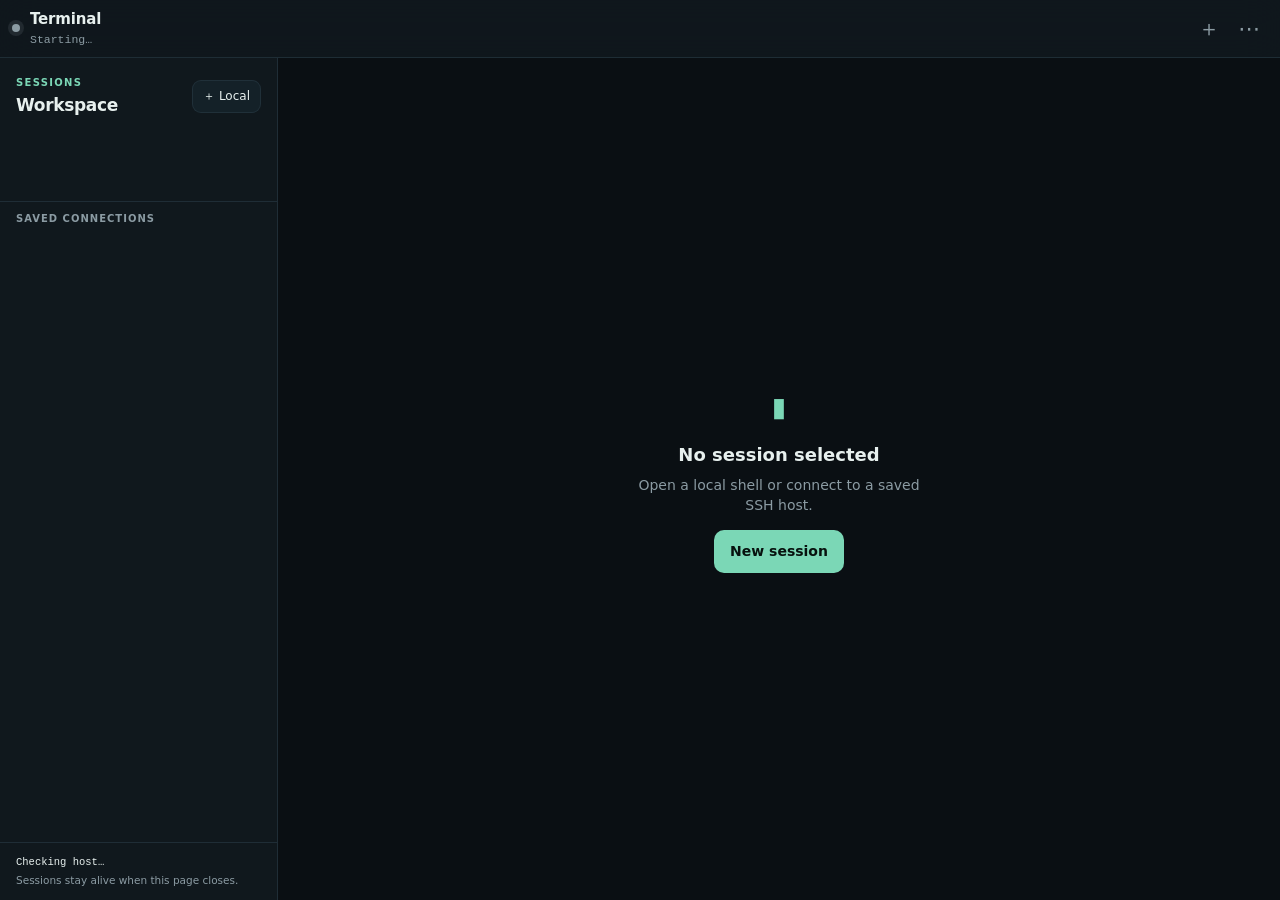
==== ui/index.html @ e12d7c60 "Add persistent mobile terminal module" ====
<!doctype html>
<html lang="en">
<head>
  <meta charset="utf-8">
  <meta name="viewport" content="width=device-width, initial-scale=1, viewport-fit=cover">
  <meta name="theme-color" content="#0b1014">
  <title>Terminal</title>
  <link rel="stylesheet" href="vendor/xterm/xterm.css">
  <link rel="stylesheet" href="/assets/theme.css">
  <link rel="stylesheet" href="terminal.css">
</head>
<body>
  <div class="app" id="app">
    <header class="topbar">
      <button class="icon-btn drawer-toggle" id="drawerToggle" type="button" aria-label="Sessions">☰</button>
      <div class="identity">
        <span class="status-dot" id="connectionDot" aria-hidden="true"></span>
        <div class="identity-copy">
          <h1 id="sessionTitle">Terminal</h1>
          <p id="sessionMeta">Starting…</p>
        </div>
      </div>
      <div class="top-actions">
        <button class="icon-btn" id="newButton" type="button" aria-label="New session" title="New session">＋</button>
        <button class="icon-btn" id="menuButton" type="button" aria-label="Terminal menu" title="Menu">⋯</button>
      </div>
    </header>

    <div class="workspace">
      <div class="scrim" id="scrim" hidden></div>
      <aside class="drawer" id="drawer">
        <div class="drawer-head">
          <div>
            <p class="eyebrow">Sessions</p>
            <h2>Workspace</h2>
          </div>
          <button class="soft-btn compact" id="quickLocal" type="button">＋ Local</button>
        </div>
        <div class="session-list" id="sessionList"></div>
        <div class="drawer-section">
          <div class="section-label"><span>Saved connections</span><span class="muted" id="profileCount"></span></div>
          <div class="profile-list" id="profileList"></div>
        </div>
        <div class="drawer-foot">
          <span class="platform-label" id="platformLabel">Checking host…</span>
          <span class="muted" id="drawerHint">Sessions stay alive when this page closes.</span>
        </div>
      </aside>

      <main class="stage" id="stage">
        <div class="banner" id="banner" hidden>
          <span id="bannerText">Connection lost</span>
          <button class="soft-btn compact" id="reconnectButton" type="button">Reconnect</button>
        </div>
        <div class="terminal-wrap" id="terminalWrap">
          <div id="terminal" aria-label="Terminal"></div>
        </div>
        <div class="empty-state" id="emptyState" hidden>
          <div class="empty-glyph">▮</div>
          <h2>No session selected</h2>
          <p>Open a local shell or connect to a saved SSH host.</p>
          <button class="primary-btn" id="emptyNew" type="button">New session</button>
        </div>
        <div class="keybar" id="keybar" aria-label="Terminal keys">
          <div class="keys" id="keys"></div>
        </div>
        <footer class="statusbar">
          <span id="statusText">Starting terminal…</span>
          <span class="status-right"><span id="sizeText">—</span><button class="text-btn" id="fitButton" type="button">fit</button></span>
        </footer>
      </main>
    </div>
  </div>

  <div class="sheet-backdrop" id="sheetBackdrop" hidden></div>
  <section class="sheet" id="newSheet" hidden role="dialog" aria-modal="true" aria-labelledby="newSheetTitle">
    <div class="sheet-head">
      <div><p class="eyebrow">Connect</p><h2 id="newSheetTitle">New session</h2></div>
      <button class="icon-btn" id="closeSheet" type="button" aria-label="Close">✕</button>
    </div>
    <div class="segmented" role="tablist" aria-label="Session type">
      <button type="button" data-kind="local" class="active">Local shell</button>
      <button type="button" data-kind="ssh">SSH host</button>
    </div>
    <form id="sessionForm" class="sheet-form">
      <div id="localFields">
        <label class="field-label">Shell<select class="field" id="shellSelect"></select></label>
        <label class="field-label">Working directory<input class="field" id="cwdInput" placeholder="~" autocomplete="off" spellcheck="false"></label>
      </div>
      <div id="sshFields" hidden>
        <div class="field-grid">
          <label class="field-label">Name<input class="field" id="sshName" placeholder="studio" autocomplete="off"></label>
          <label class="field-label">Host<input class="field" id="sshHost" placeholder="studio.local" autocomplete="off" spellcheck="false" required></label>
          <label class="field-label">User<input class="field" id="sshUser" placeholder="eolu" autocomplete="username" spellcheck="false" required></label>
          <label class="field-label">Port<input class="field" id="sshPort" type="number" min="1" max="65535" value="22"></label>
          <label class="field-label full">Identity file <span class="muted">optional</span><input class="field" id="sshIdentity" placeholder="~/.ssh/id_ed25519" autocomplete="off" spellcheck="false"></label>
        </div>
        <label class="check-row"><input type="checkbox" id="saveProfile"> <span>Save as a connection</span></label>
        <p class="hint">Uses your SSH config, agent, and known_hosts. Passwords are never stored by Orqella.</p>
      </div>
      <p class="form-error" id="formError" hidden></p>
      <div class="sheet-actions">
        <button class="soft-btn" id="cancelSheet" type="button">Cancel</button>
        <button class="primary-btn" id="connectButton" type="submit">Open session</button>
      </div>
    </form>
  </section>

  <div class="sheet-backdrop" id="menuBackdrop" hidden></div>
  <section class="menu-panel" id="menuPanel" hidden role="dialog" aria-modal="true" aria-label="Terminal menu">
    <button type="button" data-menu="paste">Paste</button>
    <button type="button" data-menu="copy">Copy selection</button>
    <button type="button" data-menu="clear">Clear screen</button>
    <button type="button" data-menu="font-down">Smaller text</button>
    <button type="button" data-menu="font-up">Larger text</button>
    <button type="button" data-menu="fit">Fit to screen</button>
    <button type="button" data-menu="reconnect">Reconnect</button>
    <button type="button" data-menu="close" class="danger">Close this session</button>
  </section>

  <div class="toast" id="toast" hidden></div>

  <script src="vendor/xterm/xterm.js"></script>
  <script src="vendor/xterm/addon-fit.js"></script>
  <script src="vendor/xterm/addon-web-links.js"></script>
  <script src="vendor/xterm/addon-unicode11.js"></script>
  <script src="terminal.js"></script>
</body>
</html>
---- ui/vendor/xterm/xterm.css ----
/**
 * Copyright (c) 2014 The xterm.js authors. All rights reserved.
 * Copyright (c) 2012-2013, Christopher Jeffrey (MIT License)
 * https://github.com/chjj/term.js
 * @license MIT
 *
 * Permission is hereby granted, free of charge, to any person obtaining a copy
 * of this software and associated documentation files (the "Software"), to deal
 * in the Software without restriction, including without limitation the rights
 * to use, copy, modify, merge, publish, distribute, sublicense, and/or sell
 * copies of the Software, and to permit persons to whom the Software is
 * furnished to do so, subject to the following conditions:
 *
 * The above copyright notice and this permission notice shall be included in
 * all copies or substantial portions of the Software.
 *
 * THE SOFTWARE IS PROVIDED "AS IS", WITHOUT WARRANTY OF ANY KIND, EXPRESS OR
 * IMPLIED, INCLUDING BUT NOT LIMITED TO THE WARRANTIES OF MERCHANTABILITY,
 * FITNESS FOR A PARTICULAR PURPOSE AND NONINFRINGEMENT. IN NO EVENT SHALL THE
 * AUTHORS OR COPYRIGHT HOLDERS BE LIABLE FOR ANY CLAIM, DAMAGES OR OTHER
 * LIABILITY, WHETHER IN AN ACTION OF CONTRACT, TORT OR OTHERWISE, ARISING FROM,
 * OUT OF OR IN CONNECTION WITH THE SOFTWARE OR THE USE OR OTHER DEALINGS IN
 * THE SOFTWARE.
 *
 * Originally forked from (with the author's permission):
 *   Fabrice Bellard's javascript vt100 for jslinux:
 *   http://bellard.org/jslinux/
 *   Copyright (c) 2011 Fabrice Bellard
 *   The original design remains. The terminal itself
 *   has been extended to include xterm CSI codes, among
 *   other features.
 */

/**
 *  Default styles for xterm.js
 */

.xterm {
    cursor: text;
    position: relative;
    user-select: none;
    -ms-user-select: none;
    -webkit-user-select: none;
}

.xterm.focus,
.xterm:focus {
    outline: none;
}

.xterm .xterm-helpers {
    position: absolute;
    top: 0;
    /**
     * The z-index of the helpers must be higher than the canvases in order for
     * IMEs to appear on top.
     */
    z-index: 5;
}

.xterm .xterm-helper-textarea {
    padding: 0;
    border: 0;
    margin: 0;
    /* Move textarea out of the screen to the far left, so that the cursor is not visible */
    position: absolute;
    opacity: 0;
    left: -9999em;
    top: 0;
    width: 0;
    height: 0;
    z-index: -5;
    /** Prevent wrapping so the IME appears against the textarea at the correct position */
    white-space: nowrap;
    overflow: hidden;
    resize: none;
}

.xterm .composition-view {
    /* TODO: Composition position got messed up somewhere */
    background: #000;
    color: #FFF;
    display: none;
    position: absolute;
    white-space: nowrap;
    z-index: 1;
}

.xterm .composition-view.active {
    display: block;
}

.xterm .xterm-viewport {
    /* On OS X this is required in order for the scroll bar to appear fully opaque */
    background-color: #000;
    overflow-y: scroll;
    cursor: default;
    position: absolute;
    right: 0;
    left: 0;
    top: 0;
    bottom: 0;
}

.xterm .xterm-screen {
    position: relative;
}

.xterm .xterm-screen canvas {
    position: absolute;
    left: 0;
    top: 0;
}

.xterm .xterm-scroll-area {
    visibility: hidden;
}

.xterm-char-measure-element {
    display: inline-block;
    visibility: hidden;
    position: absolute;
    top: 0;
    left: -9999em;
    line-height: normal;
}

.xterm.enable-mouse-events {
    /* When mouse events are enabled (eg. tmux), revert to the standard pointer cursor */
    cursor: default;
}

.xterm.xterm-cursor-pointer,
.xterm .xterm-cursor-pointer {
    cursor: pointer;
}

.xterm.column-select.focus {
    /* Column selection mode */
    cursor: crosshair;
}

.xterm .xterm-accessibility:not(.debug),
.xterm .xterm-message {
    position: absolute;
    left: 0;
    top: 0;
    bottom: 0;
    right: 0;
    z-index: 10;
    color: transparent;
    pointer-events: none;
}

.xterm .xterm-accessibility-tree:not(.debug) *::selection {
  color: transparent;
}

.xterm .xterm-accessibility-tree {
  user-select: text;
  white-space: pre;
}

.xterm .live-region {
    position: absolute;
    left: -9999px;
    width: 1px;
    height: 1px;
    overflow: hidden;
}

.xterm-dim {
    /* Dim should not apply to background, so the opacity of the foreground color is applied
     * explicitly in the generated class and reset to 1 here */
    opacity: 1 !important;
}

.xterm-underline-1 { text-decoration: underline; }
.xterm-underline-2 { text-decoration: double underline; }
.xterm-underline-3 { text-decoration: wavy underline; }
.xterm-underline-4 { text-decoration: dotted underline; }
.xterm-underline-5 { text-decoration: dashed underline; }

.xterm-overline {
    text-decoration: overline;
}

.xterm-overline.xterm-underline-1 { text-decoration: overline underline; }
.xterm-overline.xterm-underline-2 { text-decoration: overline double underline; }
.xterm-overline.xterm-underline-3 { text-decoration: overline wavy underline; }
.xterm-overline.xterm-underline-4 { text-decoration: overline dotted underline; }
.xterm-overline.xterm-underline-5 { text-decoration: overline dashed underline; }

.xterm-strikethrough {
    text-decoration: line-through;
}

.xterm-screen .xterm-decoration-container .xterm-decoration {
	z-index: 6;
	position: absolute;
}

.xterm-screen .xterm-decoration-container .xterm-decoration.xterm-decoration-top-layer {
	z-index: 7;
}

.xterm-decoration-overview-ruler {
    z-index: 8;
    position: absolute;
    top: 0;
    right: 0;
    pointer-events: none;
}

.xterm-decoration-top {
    z-index: 2;
    position: relative;
}
---- ui/terminal.css ----
:root {
  --term-bg: #0a0f13;
  --term-surface: #10181d;
  --term-surface-2: #142128;
  --term-line: color-mix(in srgb, var(--line, #263740) 70%, transparent);
  --term-ink: var(--ink, #e7f0ee);
  --term-muted: var(--muted, #8b9ba3);
  --term-accent: var(--mint, #7bd7b6);
  --term-danger: var(--red, #ef7b7b);
  --term-radius: 12px;
  --term-font: ui-monospace, "SFMono-Regular", "SF Mono", Menlo, Consolas, "Liberation Mono", monospace;
}

* { box-sizing: border-box; }
html, body { height: 100%; margin: 0; }
body {
  overflow: hidden;
  background: var(--bg, #0b1014);
  color: var(--term-ink);
  font: 14px/1.45 system-ui, -apple-system, BlinkMacSystemFont, "Segoe UI", sans-serif;
  overscroll-behavior: none;
}
button, input, select { font: inherit; }
button { color: inherit; }
.app { height: 100vh; height: 100dvh; display: flex; flex-direction: column; background: var(--bg, #0b1014); }

.topbar {
  flex: 0 0 auto;
  min-height: 58px;
  display: flex;
  align-items: center;
  gap: 10px;
  padding: max(8px, env(safe-area-inset-top)) 12px 8px;
  background: color-mix(in srgb, var(--term-surface) 94%, transparent);
  border-bottom: 1px solid var(--term-line);
  backdrop-filter: blur(18px);
  z-index: 20;
}
.icon-btn, .soft-btn, .primary-btn, .text-btn {
  border: 0;
  cursor: pointer;
  -webkit-tap-highlight-color: transparent;
}
.icon-btn {
  width: 38px;
  height: 38px;
  border-radius: 10px;
  background: transparent;
  color: var(--term-muted);
  font-size: 20px;
  line-height: 1;
}
.icon-btn:hover, .icon-btn:focus-visible { background: var(--term-surface-2); color: var(--term-ink); }
.drawer-toggle { display: none; }
.identity { min-width: 0; flex: 1; display: flex; align-items: center; gap: 10px; }
.status-dot { width: 8px; height: 8px; border-radius: 50%; background: var(--term-muted); flex: 0 0 auto; box-shadow: 0 0 0 4px color-mix(in srgb, var(--term-muted) 14%, transparent); }
.status-dot.online { background: var(--term-accent); box-shadow: 0 0 0 4px color-mix(in srgb, var(--term-accent) 16%, transparent); }
.status-dot.busy { background: #e8c56a; box-shadow: 0 0 0 4px color-mix(in srgb, #e8c56a 16%, transparent); }
.status-dot.dead { background: var(--term-danger); box-shadow: 0 0 0 4px color-mix(in srgb, var(--term-danger) 16%, transparent); }
.identity-copy { min-width: 0; }
.identity h1 { margin: 0; font-size: 15px; font-weight: 650; letter-spacing: -0.01em; white-space: nowrap; overflow: hidden; text-overflow: ellipsis; }
.identity p { margin: 1px 0 0; color: var(--term-muted); font-size: 11.5px; white-space: nowrap; overflow: hidden; text-overflow: ellipsis; font-family: var(--term-font); }
.top-actions { display: flex; gap: 2px; }
.top-actions .icon-btn { font-size: 22px; }

.workspace { position: relative; flex: 1; min-height: 0; display: flex; }
.drawer {
  width: 278px;
  flex: 0 0 278px;
  min-height: 0;
  display: flex;
  flex-direction: column;
  border-right: 1px solid var(--term-line);
  background: var(--term-surface);
  z-index: 18;
}
.drawer-head { display: flex; align-items: center; justify-content: space-between; gap: 8px; padding: 18px 16px 10px; }
.eyebrow { margin: 0 0 2px; color: var(--term-accent); font-size: 10px; font-weight: 700; letter-spacing: .13em; text-transform: uppercase; }
.drawer h2 { margin: 0; font-size: 17px; letter-spacing: -0.02em; }
.soft-btn {
  border-radius: 9px;
  padding: 9px 12px;
  background: var(--term-surface-2);
  color: var(--term-ink);
  border: 1px solid var(--term-line);
}
.soft-btn:hover { border-color: color-mix(in srgb, var(--term-accent) 40%, var(--term-line)); }
.compact { padding: 7px 10px; font-size: 12px; }
.primary-btn {
  border-radius: 10px;
  padding: 11px 16px;
  background: var(--term-accent);
  color: #07110e;
  font-weight: 700;
}
.primary-btn:disabled, .soft-btn:disabled { opacity: .45; cursor: wait; }
.session-list { min-height: 74px; overflow: auto; padding: 4px 8px 8px; }
.session-row {
  display: flex; align-items: center; gap: 9px;
  padding: 8px 8px;
  border-radius: 10px;
  cursor: pointer;
  border: 1px solid transparent;
}
.session-row:hover { background: color-mix(in srgb, var(--term-surface-2) 70%, transparent); }
.session-row.active { background: color-mix(in srgb, var(--term-accent) 10%, var(--term-surface)); border-color: color-mix(in srgb, var(--term-accent) 30%, var(--term-line)); }
.session-glyph { width: 26px; height: 26px; display: grid; place-items: center; border-radius: 7px; background: var(--term-surface-2); color: var(--term-accent); font-family: var(--term-font); font-size: 13px; flex: 0 0 auto; }
.session-copy { min-width: 0; flex: 1; }
.session-copy b { display: block; font-size: 12.5px; font-weight: 600; white-space: nowrap; overflow: hidden; text-overflow: ellipsis; }
.session-copy small { display: block; color: var(--term-muted); font-size: 10.5px; white-space: nowrap; overflow: hidden; text-overflow: ellipsis; font-family: var(--term-font); }
.session-row .close-session { opacity: 0; border: 0; background: transparent; color: var(--term-muted); padding: 4px; border-radius: 6px; }
.session-row:hover .close-session, .session-row.active .close-session { opacity: 1; }
.close-session:hover { color: var(--term-danger); background: color-mix(in srgb, var(--term-danger) 12%, transparent); }
.drawer-section { padding: 10px 16px 12px; border-top: 1px solid var(--term-line); }
.section-label { display: flex; justify-content: space-between; gap: 8px; color: var(--term-muted); font-size: 10px; font-weight: 700; letter-spacing: .1em; text-transform: uppercase; margin-bottom: 7px; }
.profile-list { display: flex; flex-direction: column; gap: 3px; max-height: 180px; overflow: auto; }
.profile-row { display: flex; align-items: center; gap: 8px; padding: 7px 7px; border-radius: 8px; cursor: pointer; }
.profile-row:hover { background: var(--term-surface-2); }
.profile-row .profile-icon { color: var(--term-accent); width: 20px; text-align: center; font-family: var(--term-font); }
.profile-row b { display: block; font-size: 12px; font-weight: 600; }
.profile-row small { display: block; color: var(--term-muted); font-size: 10.5px; font-family: var(--term-font); }
.drawer-foot { margin-top: auto; padding: 12px 16px max(12px, env(safe-area-inset-bottom)); border-top: 1px solid var(--term-line); display: flex; flex-direction: column; gap: 3px; font-size: 10.5px; color: var(--term-muted); }
.platform-label { color: var(--term-ink); font-family: var(--term-font); }
.muted { color: var(--term-muted); }

.stage { position: relative; flex: 1; min-width: 0; min-height: 0; display: flex; flex-direction: column; background: var(--term-bg); }
.banner { display: flex; align-items: center; justify-content: space-between; gap: 10px; padding: 8px 12px; background: color-mix(in srgb, #e8c56a 13%, var(--term-surface)); border-bottom: 1px solid color-mix(in srgb, #e8c56a 28%, var(--term-line)); font-size: 12px; }
.terminal-wrap { position: relative; flex: 1; min-height: 0; padding: 7px 9px 2px; }
#terminal { position: absolute; inset: 7px 9px 2px; }
#terminal .xterm { height: 100%; padding: 0; }
#terminal .xterm-viewport { background: transparent !important; scrollbar-width: thin; scrollbar-color: color-mix(in srgb, var(--term-muted) 40%, transparent) transparent; }
#terminal .xterm-screen { background: transparent; }
.empty-state { position: absolute; inset: 0; display: flex; flex-direction: column; align-items: center; justify-content: center; gap: 7px; text-align: center; padding: 30px; background: var(--term-bg); z-index: 3; }
.empty-glyph { font-family: var(--term-font); color: var(--term-accent); font-size: 34px; }
.empty-state h2 { margin: 0; font-size: 18px; }
.empty-state p { margin: 0 0 8px; color: var(--term-muted); max-width: 300px; }

.keybar { flex: 0 0 auto; border-top: 1px solid var(--term-line); background: color-mix(in srgb, var(--term-surface) 94%, transparent); padding: 6px 7px; }
.keys { display: flex; gap: 5px; overflow-x: auto; scrollbar-width: none; }
.keys::-webkit-scrollbar { display: none; }
.key {
  flex: 0 0 auto;
  min-width: 42px;
  height: 36px;
  padding: 0 9px;
  border-radius: 8px;
  border: 1px solid var(--term-line);
  background: var(--term-surface-2);
  color: var(--term-ink);
  font-family: var(--term-font);
  font-size: 12px;
  cursor: pointer;
  -webkit-tap-highlight-color: transparent;
}
.key:active, .key.active { background: color-mix(in srgb, var(--term-accent) 20%, var(--term-surface-2)); border-color: color-mix(in srgb, var(--term-accent) 50%, var(--term-line)); color: var(--term-accent); }
.key.wide { min-width: 58px; }
.key.icon { font-size: 16px; }
.statusbar { flex: 0 0 auto; display: flex; justify-content: space-between; align-items: center; gap: 10px; padding: 4px 10px max(5px, env(safe-area-inset-bottom)); color: var(--term-muted); font: 10.5px/1.4 var(--term-font); border-top: 1px solid color-mix(in srgb, var(--term-line) 55%, transparent); }
.status-right { display: flex; align-items: center; gap: 8px; }
.text-btn { border: 0; background: transparent; color: var(--term-muted); font: inherit; padding: 2px 4px; cursor: pointer; }
.text-btn:hover { color: var(--term-ink); }

.scrim { position: absolute; inset: 0; z-index: 16; background: rgba(2, 6, 8, .55); backdrop-filter: blur(2px); }
.sheet-backdrop { position: fixed; inset: 0; z-index: 40; background: rgba(2, 6, 8, .6); backdrop-filter: blur(3px); }
.sheet, .menu-panel {
  position: fixed;
  z-index: 41;
  background: var(--term-surface);
  border: 1px solid var(--term-line);
  box-shadow: 0 24px 80px rgba(0,0,0,.45);
}
.sheet { left: 50%; top: 50%; transform: translate(-50%, -50%); width: min(520px, calc(100vw - 26px)); max-height: min(760px, calc(100dvh - 30px)); overflow: auto; border-radius: 16px; padding: 18px; }
.sheet-head { display: flex; justify-content: space-between; align-items: flex-start; gap: 10px; }
.sheet h2 { margin: 0; font-size: 20px; letter-spacing: -0.02em; }
.segmented { display: flex; gap: 3px; padding: 3px; margin: 14px 0; background: var(--term-bg); border: 1px solid var(--term-line); border-radius: 10px; }
.segmented button { flex: 1; border: 0; border-radius: 7px; padding: 8px 10px; background: transparent; color: var(--term-muted); font-size: 12.5px; cursor: pointer; }
.segmented button.active { background: var(--term-surface-2); color: var(--term-ink); box-shadow: inset 0 0 0 1px var(--term-line); }
.sheet-form { display: flex; flex-direction: column; gap: 10px; }
.field-label { display: flex; flex-direction: column; gap: 5px; color: var(--term-muted); font-size: 11.5px; }
.field-grid { display: grid; grid-template-columns: 1fr 1fr; gap: 9px; }
.field-grid .full { grid-column: 1 / -1; }
.field { width: 100%; min-height: 38px; border-radius: 8px; border: 1px solid var(--term-line); background: var(--term-bg); color: var(--term-ink); padding: 7px 9px; font-size: 13px; outline: none; }
.field:focus { border-color: color-mix(in srgb, var(--term-accent) 60%, var(--term-line)); box-shadow: 0 0 0 3px color-mix(in srgb, var(--term-accent) 10%, transparent); }
.check-row { display: flex; align-items: flex-start; gap: 8px; font-size: 12.5px; }
.check-row input { margin-top: 2px; accent-color: var(--term-accent); }
.hint { margin: 0; color: var(--term-muted); font-size: 11.5px; line-height: 1.5; }
.form-error { margin: 0; color: var(--term-danger); font-size: 12px; }
.sheet-actions { display: flex; justify-content: flex-end; gap: 8px; margin-top: 8px; }
.menu-panel { right: 12px; top: 64px; width: 210px; border-radius: 12px; padding: 5px; }
.menu-panel button { display: block; width: 100%; text-align: left; border: 0; background: transparent; border-radius: 8px; padding: 10px 11px; font-size: 12.5px; cursor: pointer; }
.menu-panel button:hover { background: var(--term-surface-2); }
.menu-panel button.danger { color: var(--term-danger); }
.toast { position: fixed; left: 50%; bottom: calc(22px + env(safe-area-inset-bottom)); transform: translateX(-50%); z-index: 60; max-width: min(520px, calc(100vw - 30px)); padding: 9px 13px; border-radius: 999px; background: var(--term-surface-2); border: 1px solid var(--term-line); color: var(--term-ink); font-size: 12px; box-shadow: 0 8px 28px rgba(0,0,0,.35); }

@media (max-width: 760px) {
  .topbar { min-height: 52px; padding-left: 6px; padding-right: 6px; }
  .drawer-toggle { display: inline-grid; place-items: center; }
  .identity h1 { font-size: 14px; }
  .identity p { font-size: 10.5px; }
  .top-actions .icon-btn { width: 34px; }
  .drawer {
    position: absolute;
    inset: 0 auto 0 0;
    width: min(310px, calc(100vw - 34px));
    transform: translateX(-105%);
    transition: transform .18s ease;
    box-shadow: 18px 0 50px rgba(0,0,0,.35);
  }
  .drawer.open { transform: translateX(0); }
  .terminal-wrap { padding: 4px 5px 0; }
  #terminal { inset: 4px 5px 0; }
  .keybar { padding: 5px; }
  .key { height: 38px; min-width: 43px; }
  .statusbar { padding-bottom: max(4px, env(safe-area-inset-bottom)); }
  .sheet { top: auto; bottom: 0; left: 0; right: 0; transform: none; width: 100%; max-height: min(82dvh, 680px); border-radius: 18px 18px 0 0; padding: 18px 16px max(16px, env(safe-area-inset-bottom)); }
  .menu-panel { top: auto; bottom: calc(8px + env(safe-area-inset-bottom)); right: 8px; left: 8px; width: auto; }
  .field-grid { grid-template-columns: 1fr; }
  .field-grid .full { grid-column: auto; }
  .empty-state { padding: 22px; }
}

@media (max-width: 420px) {
  .statusbar { font-size: 10px; }
  .identity p { max-width: 52vw; }
  .drawer { width: calc(100vw - 26px); }
}

@media (prefers-reduced-motion: reduce) {
  .drawer { transition: none; }
}
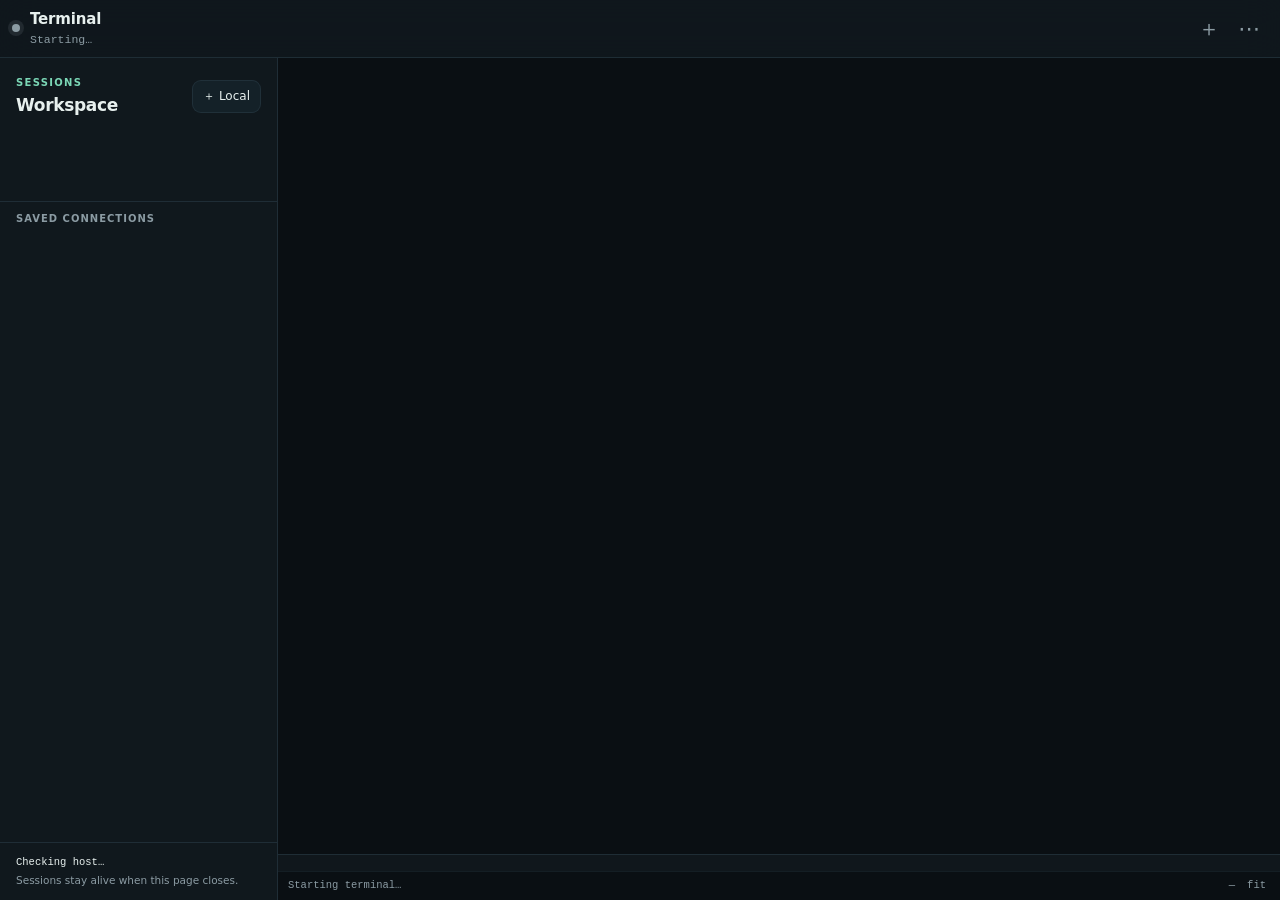
==== commit 941e8e7e: "Improve the mobile key bar layout" ====
--- a/ui/index.html
+++ b/ui/index.html
@@ -62,7 +62,8 @@
           <button class="primary-btn" id="emptyNew" type="button">New session</button>
         </div>
         <div class="keybar" id="keybar" aria-label="Terminal keys">
-          <div class="keys" id="keys"></div>
+          <div class="keys primary" id="keysPrimary"></div>
+          <div class="keys secondary" id="keysSecondary"></div>
         </div>
         <footer class="statusbar">
           <span id="statusText">Starting terminal…</span>
--- a/ui/terminal.css
+++ b/ui/terminal.css
@@ -12,6 +12,7 @@
 }
 
 * { box-sizing: border-box; }
+[hidden] { display: none !important; }
 html, body { height: 100%; margin: 0; }
 body {
   overflow: hidden;
@@ -137,6 +138,7 @@
 
 .keybar { flex: 0 0 auto; border-top: 1px solid var(--term-line); background: color-mix(in srgb, var(--term-surface) 94%, transparent); padding: 6px 7px; }
 .keys { display: flex; gap: 5px; overflow-x: auto; scrollbar-width: none; }
+.keys + .keys { margin-top: 4px; }
 .keys::-webkit-scrollbar { display: none; }
 .key {
   flex: 0 0 auto;
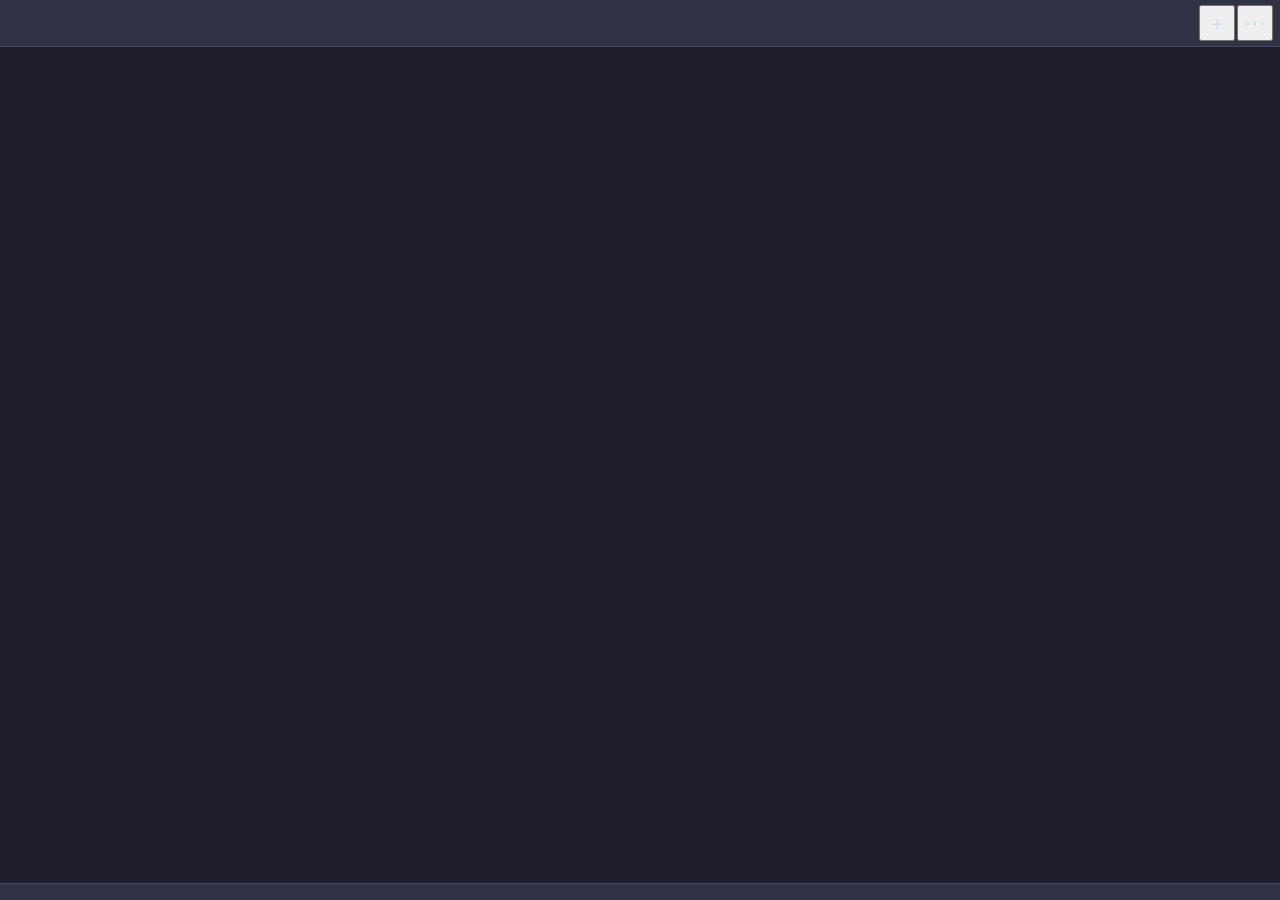
==== commit 706270e5: "Simplify Terminal to local tabs" ====
--- a/ui/index.html
+++ b/ui/index.html
@@ -3,109 +3,42 @@
 <head>
   <meta charset="utf-8">
   <meta name="viewport" content="width=device-width, initial-scale=1, viewport-fit=cover">
-  <meta name="theme-color" content="#0b1014">
+  <meta name="theme-color" content="#1e1e2e">
   <title>Terminal</title>
-  <link rel="stylesheet" href="vendor/xterm/xterm.css">
   <link rel="stylesheet" href="/assets/theme.css">
+  <link rel="stylesheet" href="/assets/module.css">
   <link rel="stylesheet" href="terminal.css">
 </head>
 <body>
   <div class="app" id="app">
     <header class="topbar">
-      <button class="icon-btn drawer-toggle" id="drawerToggle" type="button" aria-label="Sessions">☰</button>
-      <div class="identity">
-        <span class="status-dot" id="connectionDot" aria-hidden="true"></span>
-        <div class="identity-copy">
-          <h1 id="sessionTitle">Terminal</h1>
-          <p id="sessionMeta">Starting…</p>
-        </div>
-      </div>
+      <div class="tabs" id="tabs" role="tablist" aria-label="Terminal tabs"></div>
       <div class="top-actions">
-        <button class="icon-btn" id="newButton" type="button" aria-label="New session" title="New session">＋</button>
-        <button class="icon-btn" id="menuButton" type="button" aria-label="Terminal menu" title="Menu">⋯</button>
+        <button class="icon-button" id="newButton" type="button" aria-label="New local tab" title="New local tab">＋</button>
+        <button class="icon-button" id="menuButton" type="button" aria-label="Terminal menu" title="Menu">⋯</button>
       </div>
     </header>
 
-    <div class="workspace">
-      <div class="scrim" id="scrim" hidden></div>
-      <aside class="drawer" id="drawer">
-        <div class="drawer-head">
-          <div>
-            <p class="eyebrow">Sessions</p>
-            <h2>Workspace</h2>
-          </div>
-          <button class="soft-btn compact" id="quickLocal" type="button">＋ Local</button>
-        </div>
-        <div class="session-list" id="sessionList"></div>
-        <div class="drawer-section">
-          <div class="section-label"><span>Saved connections</span><span class="muted" id="profileCount"></span></div>
-          <div class="profile-list" id="profileList"></div>
-        </div>
-        <div class="drawer-foot">
-          <span class="platform-label" id="platformLabel">Checking host…</span>
-          <span class="muted" id="drawerHint">Sessions stay alive when this page closes.</span>
-        </div>
-      </aside>
-
-      <main class="stage" id="stage">
-        <div class="banner" id="banner" hidden>
-          <span id="bannerText">Connection lost</span>
-          <button class="soft-btn compact" id="reconnectButton" type="button">Reconnect</button>
-        </div>
-        <div class="terminal-wrap" id="terminalWrap">
-          <div id="terminal" aria-label="Terminal"></div>
-        </div>
-        <div class="empty-state" id="emptyState" hidden>
-          <div class="empty-glyph">▮</div>
-          <h2>No session selected</h2>
-          <p>Open a local shell or connect to a saved SSH host.</p>
-          <button class="primary-btn" id="emptyNew" type="button">New session</button>
-        </div>
-        <div class="keybar" id="keybar" aria-label="Terminal keys">
-          <div class="keys primary" id="keysPrimary"></div>
-          <div class="keys secondary" id="keysSecondary"></div>
-        </div>
-        <footer class="statusbar">
-          <span id="statusText">Starting terminal…</span>
-          <span class="status-right"><span id="sizeText">—</span><button class="text-btn" id="fitButton" type="button">fit</button></span>
-        </footer>
-      </main>
-    </div>
+    <main class="stage" id="stage">
+      <div class="banner" id="banner" hidden>
+        <span id="bannerText">Connection lost</span>
+        <button class="button ghost small-button" id="reconnectButton" type="button">Reconnect</button>
+      </div>
+      <div class="terminal-wrap" id="terminalWrap">
+        <div id="terminal" aria-label="Terminal"></div>
+      </div>
+      <div class="empty-state" id="emptyState" hidden>
+        <div class="empty-glyph" aria-hidden="true">▮</div>
+        <h2>No terminal tabs</h2>
+        <p>Open a local shell on this machine.</p>
+        <button class="button" id="emptyNew" type="button">New tab</button>
+      </div>
+      <div class="keybar" id="keybar" aria-label="Terminal keys">
+        <div class="keys primary" id="keysPrimary"></div>
+        <div class="keys secondary" id="keysSecondary"></div>
+      </div>
+    </main>
   </div>
-
-  <div class="sheet-backdrop" id="sheetBackdrop" hidden></div>
-  <section class="sheet" id="newSheet" hidden role="dialog" aria-modal="true" aria-labelledby="newSheetTitle">
-    <div class="sheet-head">
-      <div><p class="eyebrow">Connect</p><h2 id="newSheetTitle">New session</h2></div>
-      <button class="icon-btn" id="closeSheet" type="button" aria-label="Close">✕</button>
-    </div>
-    <div class="segmented" role="tablist" aria-label="Session type">
-      <button type="button" data-kind="local" class="active">Local shell</button>
-      <button type="button" data-kind="ssh">SSH host</button>
-    </div>
-    <form id="sessionForm" class="sheet-form">
-      <div id="localFields">
-        <label class="field-label">Shell<select class="field" id="shellSelect"></select></label>
-        <label class="field-label">Working directory<input class="field" id="cwdInput" placeholder="~" autocomplete="off" spellcheck="false"></label>
-      </div>
-      <div id="sshFields" hidden>
-        <div class="field-grid">
-          <label class="field-label">Name<input class="field" id="sshName" placeholder="studio" autocomplete="off"></label>
-          <label class="field-label">Host<input class="field" id="sshHost" placeholder="studio.local" autocomplete="off" spellcheck="false" required></label>
-          <label class="field-label">User<input class="field" id="sshUser" placeholder="eolu" autocomplete="username" spellcheck="false" required></label>
-          <label class="field-label">Port<input class="field" id="sshPort" type="number" min="1" max="65535" value="22"></label>
-          <label class="field-label full">Identity file <span class="muted">optional</span><input class="field" id="sshIdentity" placeholder="~/.ssh/id_ed25519" autocomplete="off" spellcheck="false"></label>
-        </div>
-        <label class="check-row"><input type="checkbox" id="saveProfile"> <span>Save as a connection</span></label>
-        <p class="hint">Uses your SSH config, agent, and known_hosts. Passwords are never stored by Orqella.</p>
-      </div>
-      <p class="form-error" id="formError" hidden></p>
-      <div class="sheet-actions">
-        <button class="soft-btn" id="cancelSheet" type="button">Cancel</button>
-        <button class="primary-btn" id="connectButton" type="submit">Open session</button>
-      </div>
-    </form>
-  </section>
 
   <div class="sheet-backdrop" id="menuBackdrop" hidden></div>
   <section class="menu-panel" id="menuPanel" hidden role="dialog" aria-modal="true" aria-label="Terminal menu">
@@ -116,7 +49,7 @@
     <button type="button" data-menu="font-up">Larger text</button>
     <button type="button" data-menu="fit">Fit to screen</button>
     <button type="button" data-menu="reconnect">Reconnect</button>
-    <button type="button" data-menu="close" class="danger">Close this session</button>
+    <button type="button" data-menu="close" class="danger">Close tab</button>
   </section>
 
   <div class="toast" id="toast" hidden></div>
--- a/ui/terminal.css
+++ b/ui/terminal.css
@@ -1,14 +1,14 @@
 :root {
-  --term-bg: #0a0f13;
-  --term-surface: #10181d;
-  --term-surface-2: #142128;
-  --term-line: color-mix(in srgb, var(--line, #263740) 70%, transparent);
-  --term-ink: var(--ink, #e7f0ee);
-  --term-muted: var(--muted, #8b9ba3);
-  --term-accent: var(--mint, #7bd7b6);
-  --term-danger: var(--red, #ef7b7b);
-  --term-radius: 12px;
-  --term-font: ui-monospace, "SFMono-Regular", "SF Mono", Menlo, Consolas, "Liberation Mono", monospace;
+  --term-bg: var(--bg, #1e1e2e);
+  --term-surface: var(--panel, #313244);
+  --term-surface-2: var(--panel-2, #292a3a);
+  --term-line: var(--line, #45475a);
+  --term-ink: var(--ink, #cdd6f4);
+  --term-muted: var(--muted, #a6adc8);
+  --term-accent: var(--mint, #89b4fa);
+  --term-danger: var(--red, #f38ba8);
+  --term-radius: var(--radius, 12px);
+  --term-font: var(--font-mono, ui-monospace, "SFMono-Regular", "SF Mono", Menlo, Consolas, "Liberation Mono", monospace);
 }
 
 * { box-sizing: border-box; }
@@ -16,136 +16,129 @@
 html, body { height: 100%; margin: 0; }
 body {
   overflow: hidden;
-  background: var(--bg, #0b1014);
-  color: var(--term-ink);
-  font: 14px/1.45 system-ui, -apple-system, BlinkMacSystemFont, "Segoe UI", sans-serif;
+  background: var(--term-bg);
+  color: var(--term-ink);
+  font: 14px/1.45 var(--font-sans, system-ui, -apple-system, BlinkMacSystemFont, "Segoe UI", sans-serif);
   overscroll-behavior: none;
 }
 button, input, select { font: inherit; }
 button { color: inherit; }
-.app { height: 100vh; height: 100dvh; display: flex; flex-direction: column; background: var(--bg, #0b1014); }
+.app { height: 100vh; height: 100dvh; display: flex; flex-direction: column; background: var(--term-bg); }
 
 .topbar {
   flex: 0 0 auto;
-  min-height: 58px;
-  display: flex;
-  align-items: center;
-  gap: 10px;
-  padding: max(8px, env(safe-area-inset-top)) 12px 8px;
-  background: color-mix(in srgb, var(--term-surface) 94%, transparent);
+  min-height: 46px;
+  display: flex;
+  align-items: center;
+  gap: 4px;
+  padding: max(5px, env(safe-area-inset-top)) 7px 5px;
+  background: var(--topbar, var(--term-surface));
   border-bottom: 1px solid var(--term-line);
   backdrop-filter: blur(18px);
   z-index: 20;
 }
-.icon-btn, .soft-btn, .primary-btn, .text-btn {
+.tabs {
+  flex: 1;
+  min-width: 0;
+  display: flex;
+  align-items: center;
+  gap: 3px;
+  overflow-x: auto;
+  scrollbar-width: none;
+}
+.tabs::-webkit-scrollbar { display: none; }
+.tab {
+  flex: 0 0 auto;
+  display: flex;
+  align-items: center;
+  gap: 4px;
+  max-width: min(220px, 46vw);
+  height: 32px;
+  padding: 0 5px 0 10px;
+  border: 1px solid transparent;
+  border-radius: var(--radius-sm, 8px);
+  color: var(--term-muted);
+  background: transparent;
+  cursor: pointer;
+  -webkit-tap-highlight-color: transparent;
+}
+.tab:hover { background: var(--hover, rgba(205, 214, 244, .06)); color: var(--term-ink); }
+.tab.active {
+  background: var(--accent-soft, rgba(137, 180, 250, .13));
+  border-color: var(--accent-border, #4f6fa5);
+  color: var(--term-ink);
+}
+.tab-title {
+  min-width: 0;
+  overflow: hidden;
+  text-overflow: ellipsis;
+  white-space: nowrap;
+  font-size: 12.5px;
+}
+.tab-close {
+  width: 22px;
+  height: 22px;
+  flex: 0 0 auto;
   border: 0;
-  cursor: pointer;
-  -webkit-tap-highlight-color: transparent;
-}
-.icon-btn {
-  width: 38px;
-  height: 38px;
-  border-radius: 10px;
+  border-radius: 6px;
   background: transparent;
   color: var(--term-muted);
-  font-size: 20px;
+  font-size: 15px;
   line-height: 1;
-}
-.icon-btn:hover, .icon-btn:focus-visible { background: var(--term-surface-2); color: var(--term-ink); }
-.drawer-toggle { display: none; }
-.identity { min-width: 0; flex: 1; display: flex; align-items: center; gap: 10px; }
-.status-dot { width: 8px; height: 8px; border-radius: 50%; background: var(--term-muted); flex: 0 0 auto; box-shadow: 0 0 0 4px color-mix(in srgb, var(--term-muted) 14%, transparent); }
-.status-dot.online { background: var(--term-accent); box-shadow: 0 0 0 4px color-mix(in srgb, var(--term-accent) 16%, transparent); }
-.status-dot.busy { background: #e8c56a; box-shadow: 0 0 0 4px color-mix(in srgb, #e8c56a 16%, transparent); }
-.status-dot.dead { background: var(--term-danger); box-shadow: 0 0 0 4px color-mix(in srgb, var(--term-danger) 16%, transparent); }
-.identity-copy { min-width: 0; }
-.identity h1 { margin: 0; font-size: 15px; font-weight: 650; letter-spacing: -0.01em; white-space: nowrap; overflow: hidden; text-overflow: ellipsis; }
-.identity p { margin: 1px 0 0; color: var(--term-muted); font-size: 11.5px; white-space: nowrap; overflow: hidden; text-overflow: ellipsis; font-family: var(--term-font); }
-.top-actions { display: flex; gap: 2px; }
-.top-actions .icon-btn { font-size: 22px; }
-
-.workspace { position: relative; flex: 1; min-height: 0; display: flex; }
-.drawer {
-  width: 278px;
-  flex: 0 0 278px;
-  min-height: 0;
-  display: flex;
-  flex-direction: column;
-  border-right: 1px solid var(--term-line);
-  background: var(--term-surface);
-  z-index: 18;
-}
-.drawer-head { display: flex; align-items: center; justify-content: space-between; gap: 8px; padding: 18px 16px 10px; }
-.eyebrow { margin: 0 0 2px; color: var(--term-accent); font-size: 10px; font-weight: 700; letter-spacing: .13em; text-transform: uppercase; }
-.drawer h2 { margin: 0; font-size: 17px; letter-spacing: -0.02em; }
-.soft-btn {
-  border-radius: 9px;
-  padding: 9px 12px;
-  background: var(--term-surface-2);
-  color: var(--term-ink);
-  border: 1px solid var(--term-line);
-}
-.soft-btn:hover { border-color: color-mix(in srgb, var(--term-accent) 40%, var(--term-line)); }
-.compact { padding: 7px 10px; font-size: 12px; }
-.primary-btn {
-  border-radius: 10px;
-  padding: 11px 16px;
-  background: var(--term-accent);
-  color: #07110e;
-  font-weight: 700;
-}
-.primary-btn:disabled, .soft-btn:disabled { opacity: .45; cursor: wait; }
-.session-list { min-height: 74px; overflow: auto; padding: 4px 8px 8px; }
-.session-row {
-  display: flex; align-items: center; gap: 9px;
-  padding: 8px 8px;
-  border-radius: 10px;
-  cursor: pointer;
-  border: 1px solid transparent;
-}
-.session-row:hover { background: color-mix(in srgb, var(--term-surface-2) 70%, transparent); }
-.session-row.active { background: color-mix(in srgb, var(--term-accent) 10%, var(--term-surface)); border-color: color-mix(in srgb, var(--term-accent) 30%, var(--term-line)); }
-.session-glyph { width: 26px; height: 26px; display: grid; place-items: center; border-radius: 7px; background: var(--term-surface-2); color: var(--term-accent); font-family: var(--term-font); font-size: 13px; flex: 0 0 auto; }
-.session-copy { min-width: 0; flex: 1; }
-.session-copy b { display: block; font-size: 12.5px; font-weight: 600; white-space: nowrap; overflow: hidden; text-overflow: ellipsis; }
-.session-copy small { display: block; color: var(--term-muted); font-size: 10.5px; white-space: nowrap; overflow: hidden; text-overflow: ellipsis; font-family: var(--term-font); }
-.session-row .close-session { opacity: 0; border: 0; background: transparent; color: var(--term-muted); padding: 4px; border-radius: 6px; }
-.session-row:hover .close-session, .session-row.active .close-session { opacity: 1; }
-.close-session:hover { color: var(--term-danger); background: color-mix(in srgb, var(--term-danger) 12%, transparent); }
-.drawer-section { padding: 10px 16px 12px; border-top: 1px solid var(--term-line); }
-.section-label { display: flex; justify-content: space-between; gap: 8px; color: var(--term-muted); font-size: 10px; font-weight: 700; letter-spacing: .1em; text-transform: uppercase; margin-bottom: 7px; }
-.profile-list { display: flex; flex-direction: column; gap: 3px; max-height: 180px; overflow: auto; }
-.profile-row { display: flex; align-items: center; gap: 8px; padding: 7px 7px; border-radius: 8px; cursor: pointer; }
-.profile-row:hover { background: var(--term-surface-2); }
-.profile-row .profile-icon { color: var(--term-accent); width: 20px; text-align: center; font-family: var(--term-font); }
-.profile-row b { display: block; font-size: 12px; font-weight: 600; }
-.profile-row small { display: block; color: var(--term-muted); font-size: 10.5px; font-family: var(--term-font); }
-.drawer-foot { margin-top: auto; padding: 12px 16px max(12px, env(safe-area-inset-bottom)); border-top: 1px solid var(--term-line); display: flex; flex-direction: column; gap: 3px; font-size: 10.5px; color: var(--term-muted); }
-.platform-label { color: var(--term-ink); font-family: var(--term-font); }
-.muted { color: var(--term-muted); }
+  cursor: pointer;
+}
+.tab-close:hover { background: color-mix(in srgb, var(--term-danger) 14%, transparent); color: var(--term-danger); }
+.top-actions { display: flex; align-items: center; gap: 2px; flex: 0 0 auto; }
+.top-actions .icon-button { width: 36px; height: 36px; font-size: 20px; }
 
 .stage { position: relative; flex: 1; min-width: 0; min-height: 0; display: flex; flex-direction: column; background: var(--term-bg); }
-.banner { display: flex; align-items: center; justify-content: space-between; gap: 10px; padding: 8px 12px; background: color-mix(in srgb, #e8c56a 13%, var(--term-surface)); border-bottom: 1px solid color-mix(in srgb, #e8c56a 28%, var(--term-line)); font-size: 12px; }
+.banner {
+  display: flex;
+  align-items: center;
+  justify-content: space-between;
+  gap: 10px;
+  padding: 7px 12px;
+  background: color-mix(in srgb, var(--amber, #f9e2af) 13%, var(--term-surface));
+  border-bottom: 1px solid color-mix(in srgb, var(--amber, #f9e2af) 28%, var(--term-line));
+  font-size: 12px;
+}
 .terminal-wrap { position: relative; flex: 1; min-height: 0; padding: 7px 9px 2px; }
 #terminal { position: absolute; inset: 7px 9px 2px; }
 #terminal .xterm { height: 100%; padding: 0; }
 #terminal .xterm-viewport { background: transparent !important; scrollbar-width: thin; scrollbar-color: color-mix(in srgb, var(--term-muted) 40%, transparent) transparent; }
 #terminal .xterm-screen { background: transparent; }
-.empty-state { position: absolute; inset: 0; display: flex; flex-direction: column; align-items: center; justify-content: center; gap: 7px; text-align: center; padding: 30px; background: var(--term-bg); z-index: 3; }
+.empty-state {
+  position: absolute;
+  inset: 0;
+  display: flex;
+  flex-direction: column;
+  align-items: center;
+  justify-content: center;
+  gap: 7px;
+  text-align: center;
+  padding: 30px;
+  background: var(--term-bg);
+  z-index: 3;
+}
 .empty-glyph { font-family: var(--term-font); color: var(--term-accent); font-size: 34px; }
 .empty-state h2 { margin: 0; font-size: 18px; }
 .empty-state p { margin: 0 0 8px; color: var(--term-muted); max-width: 300px; }
 
-.keybar { flex: 0 0 auto; border-top: 1px solid var(--term-line); background: color-mix(in srgb, var(--term-surface) 94%, transparent); padding: 6px 7px; }
-.keys { display: flex; gap: 5px; overflow-x: auto; scrollbar-width: none; }
+.keybar {
+  flex: 0 0 auto;
+  border-top: 1px solid var(--term-line);
+  background: color-mix(in srgb, var(--term-surface) 94%, transparent);
+  padding: 6px 7px;
+}
+.keys { display: flex; gap: 4px; overflow-x: auto; scrollbar-width: none; }
 .keys + .keys { margin-top: 4px; }
 .keys::-webkit-scrollbar { display: none; }
 .key {
   flex: 0 0 auto;
-  min-width: 42px;
+  min-width: 40px;
   height: 36px;
-  padding: 0 9px;
-  border-radius: 8px;
+  padding: 0 7px;
+  border-radius: var(--radius-sm, 8px);
   border: 1px solid var(--term-line);
   background: var(--term-surface-2);
   color: var(--term-ink);
@@ -154,79 +147,64 @@
   cursor: pointer;
   -webkit-tap-highlight-color: transparent;
 }
-.key:active, .key.active { background: color-mix(in srgb, var(--term-accent) 20%, var(--term-surface-2)); border-color: color-mix(in srgb, var(--term-accent) 50%, var(--term-line)); color: var(--term-accent); }
+.key:active, .key.active {
+  background: color-mix(in srgb, var(--term-accent) 20%, var(--term-surface-2));
+  border-color: color-mix(in srgb, var(--term-accent) 50%, var(--term-line));
+  color: var(--term-accent);
+}
 .key.wide { min-width: 58px; }
 .key.icon { font-size: 16px; }
-.statusbar { flex: 0 0 auto; display: flex; justify-content: space-between; align-items: center; gap: 10px; padding: 4px 10px max(5px, env(safe-area-inset-bottom)); color: var(--term-muted); font: 10.5px/1.4 var(--term-font); border-top: 1px solid color-mix(in srgb, var(--term-line) 55%, transparent); }
-.status-right { display: flex; align-items: center; gap: 8px; }
-.text-btn { border: 0; background: transparent; color: var(--term-muted); font: inherit; padding: 2px 4px; cursor: pointer; }
-.text-btn:hover { color: var(--term-ink); }
-
-.scrim { position: absolute; inset: 0; z-index: 16; background: rgba(2, 6, 8, .55); backdrop-filter: blur(2px); }
-.sheet-backdrop { position: fixed; inset: 0; z-index: 40; background: rgba(2, 6, 8, .6); backdrop-filter: blur(3px); }
-.sheet, .menu-panel {
+
+.sheet-backdrop { position: fixed; inset: 0; z-index: 40; background: var(--overlay-bg, rgba(17, 17, 27, .64)); backdrop-filter: blur(3px); }
+.menu-panel {
   position: fixed;
   z-index: 41;
-  background: var(--term-surface);
+  right: 12px;
+  top: 52px;
+  width: 210px;
+  border-radius: var(--term-radius);
+  padding: 5px;
+  background: var(--modal-bg, var(--term-surface));
+  border: 1px solid var(--line-strong, var(--term-line));
+  box-shadow: var(--shadow, 0 24px 80px rgba(0, 0, 0, .45));
+}
+.menu-panel button {
+  display: block;
+  width: 100%;
+  text-align: left;
+  border: 0;
+  background: transparent;
+  border-radius: var(--radius-sm, 8px);
+  padding: 10px 11px;
+  font-size: 12.5px;
+  cursor: pointer;
+}
+.menu-panel button:hover { background: var(--hover, rgba(205, 214, 244, .06)); }
+.menu-panel button.danger { color: var(--term-danger); }
+.toast {
+  position: fixed;
+  left: 50%;
+  bottom: calc(22px + env(safe-area-inset-bottom));
+  transform: translateX(-50%);
+  z-index: 60;
+  max-width: min(520px, calc(100vw - 30px));
+  padding: 9px 13px;
+  border-radius: 999px;
+  background: var(--toast-bg, var(--term-surface-2));
   border: 1px solid var(--term-line);
-  box-shadow: 0 24px 80px rgba(0,0,0,.45);
-}
-.sheet { left: 50%; top: 50%; transform: translate(-50%, -50%); width: min(520px, calc(100vw - 26px)); max-height: min(760px, calc(100dvh - 30px)); overflow: auto; border-radius: 16px; padding: 18px; }
-.sheet-head { display: flex; justify-content: space-between; align-items: flex-start; gap: 10px; }
-.sheet h2 { margin: 0; font-size: 20px; letter-spacing: -0.02em; }
-.segmented { display: flex; gap: 3px; padding: 3px; margin: 14px 0; background: var(--term-bg); border: 1px solid var(--term-line); border-radius: 10px; }
-.segmented button { flex: 1; border: 0; border-radius: 7px; padding: 8px 10px; background: transparent; color: var(--term-muted); font-size: 12.5px; cursor: pointer; }
-.segmented button.active { background: var(--term-surface-2); color: var(--term-ink); box-shadow: inset 0 0 0 1px var(--term-line); }
-.sheet-form { display: flex; flex-direction: column; gap: 10px; }
-.field-label { display: flex; flex-direction: column; gap: 5px; color: var(--term-muted); font-size: 11.5px; }
-.field-grid { display: grid; grid-template-columns: 1fr 1fr; gap: 9px; }
-.field-grid .full { grid-column: 1 / -1; }
-.field { width: 100%; min-height: 38px; border-radius: 8px; border: 1px solid var(--term-line); background: var(--term-bg); color: var(--term-ink); padding: 7px 9px; font-size: 13px; outline: none; }
-.field:focus { border-color: color-mix(in srgb, var(--term-accent) 60%, var(--term-line)); box-shadow: 0 0 0 3px color-mix(in srgb, var(--term-accent) 10%, transparent); }
-.check-row { display: flex; align-items: flex-start; gap: 8px; font-size: 12.5px; }
-.check-row input { margin-top: 2px; accent-color: var(--term-accent); }
-.hint { margin: 0; color: var(--term-muted); font-size: 11.5px; line-height: 1.5; }
-.form-error { margin: 0; color: var(--term-danger); font-size: 12px; }
-.sheet-actions { display: flex; justify-content: flex-end; gap: 8px; margin-top: 8px; }
-.menu-panel { right: 12px; top: 64px; width: 210px; border-radius: 12px; padding: 5px; }
-.menu-panel button { display: block; width: 100%; text-align: left; border: 0; background: transparent; border-radius: 8px; padding: 10px 11px; font-size: 12.5px; cursor: pointer; }
-.menu-panel button:hover { background: var(--term-surface-2); }
-.menu-panel button.danger { color: var(--term-danger); }
-.toast { position: fixed; left: 50%; bottom: calc(22px + env(safe-area-inset-bottom)); transform: translateX(-50%); z-index: 60; max-width: min(520px, calc(100vw - 30px)); padding: 9px 13px; border-radius: 999px; background: var(--term-surface-2); border: 1px solid var(--term-line); color: var(--term-ink); font-size: 12px; box-shadow: 0 8px 28px rgba(0,0,0,.35); }
+  color: var(--term-ink);
+  font-size: 12px;
+  box-shadow: var(--shadow, 0 8px 28px rgba(0, 0, 0, .35));
+}
 
 @media (max-width: 760px) {
-  .topbar { min-height: 52px; padding-left: 6px; padding-right: 6px; }
-  .drawer-toggle { display: inline-grid; place-items: center; }
-  .identity h1 { font-size: 14px; }
-  .identity p { font-size: 10.5px; }
-  .top-actions .icon-btn { width: 34px; }
-  .drawer {
-    position: absolute;
-    inset: 0 auto 0 0;
-    width: min(310px, calc(100vw - 34px));
-    transform: translateX(-105%);
-    transition: transform .18s ease;
-    box-shadow: 18px 0 50px rgba(0,0,0,.35);
-  }
-  .drawer.open { transform: translateX(0); }
+  .topbar { min-height: 44px; padding-left: 5px; padding-right: 5px; }
+  .tab { max-width: 56vw; height: 34px; }
+  .top-actions .icon-button { width: 34px; height: 34px; }
   .terminal-wrap { padding: 4px 5px 0; }
   #terminal { inset: 4px 5px 0; }
   .keybar { padding: 5px; }
   .key { height: 38px; min-width: 43px; }
-  .statusbar { padding-bottom: max(4px, env(safe-area-inset-bottom)); }
-  .sheet { top: auto; bottom: 0; left: 0; right: 0; transform: none; width: 100%; max-height: min(82dvh, 680px); border-radius: 18px 18px 0 0; padding: 18px 16px max(16px, env(safe-area-inset-bottom)); }
   .menu-panel { top: auto; bottom: calc(8px + env(safe-area-inset-bottom)); right: 8px; left: 8px; width: auto; }
-  .field-grid { grid-template-columns: 1fr; }
-  .field-grid .full { grid-column: auto; }
   .empty-state { padding: 22px; }
 }
-
-@media (max-width: 420px) {
-  .statusbar { font-size: 10px; }
-  .identity p { max-width: 52vw; }
-  .drawer { width: calc(100vw - 26px); }
-}
-
-@media (prefers-reduced-motion: reduce) {
-  .drawer { transition: none; }
-}
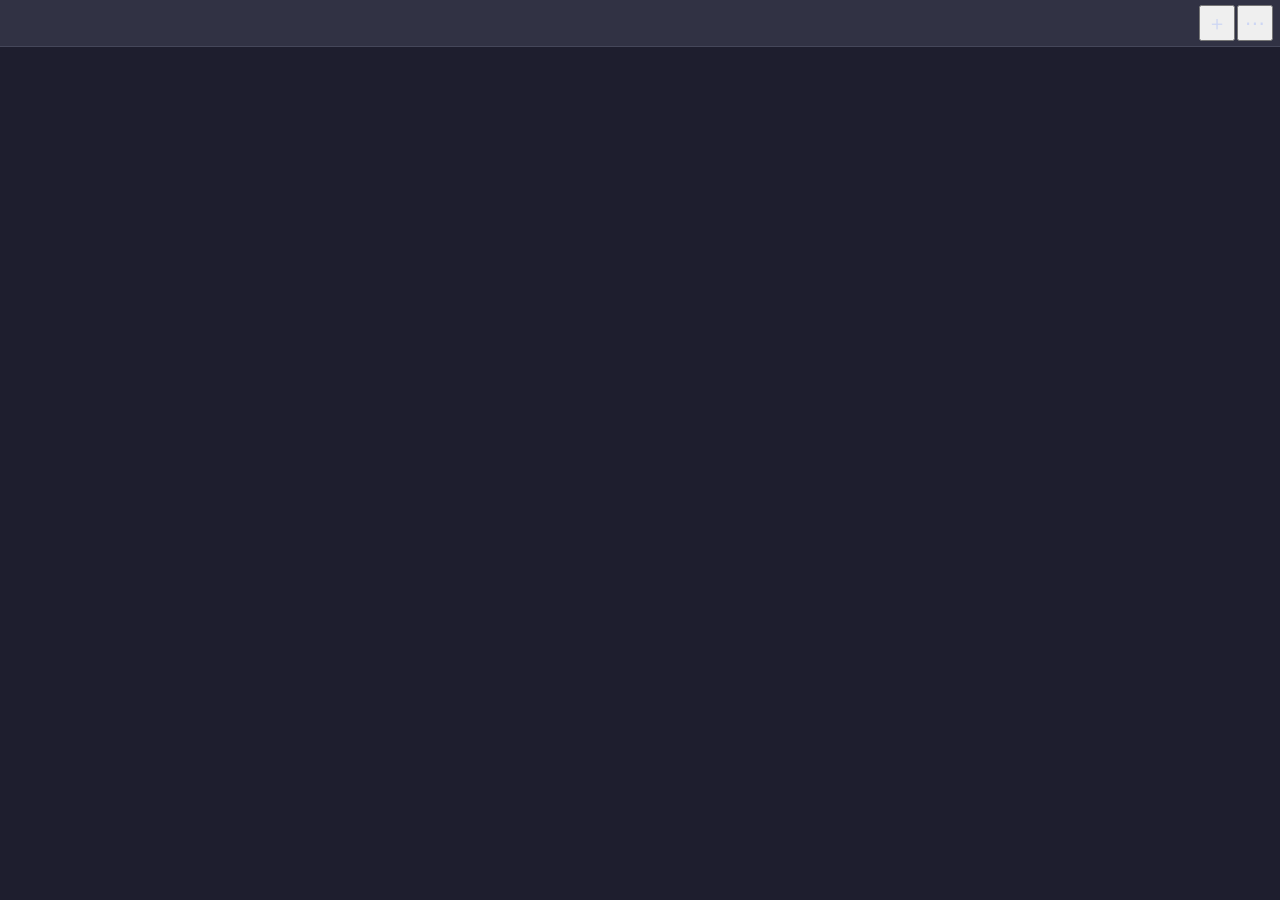
==== commit 1d4275cd: "Polish mobile terminal controls and fix tab closing" ====
--- a/ui/index.html
+++ b/ui/index.html
@@ -7,6 +7,7 @@
   <title>Terminal</title>
   <link rel="stylesheet" href="/assets/theme.css">
   <link rel="stylesheet" href="/assets/module.css">
+  <link rel="stylesheet" href="vendor/xterm/xterm.css">
   <link rel="stylesheet" href="terminal.css">
 </head>
 <body>
@@ -15,7 +16,7 @@
       <div class="tabs" id="tabs" role="tablist" aria-label="Terminal tabs"></div>
       <div class="top-actions">
         <button class="icon-button" id="newButton" type="button" aria-label="New local tab" title="New local tab">＋</button>
-        <button class="icon-button" id="menuButton" type="button" aria-label="Terminal menu" title="Menu">⋯</button>
+        <button class="icon-button" id="menuButton" type="button" aria-label="Terminal keys and actions" aria-haspopup="dialog" aria-expanded="false" title="Keys and actions">⋯</button>
       </div>
     </header>
 
@@ -33,23 +34,58 @@
         <p>Open a local shell on this machine.</p>
         <button class="button" id="emptyNew" type="button">New tab</button>
       </div>
+      <div class="selection-bar" id="selectionBar" hidden>
+        <span class="selection-info" id="selectionInfo">Drag to select</span>
+        <div class="selection-actions">
+          <button class="button ghost small-button" id="selectionCopy" type="button">Copy</button>
+          <button class="button ghost small-button" id="selectionAll" type="button">Select all</button>
+          <button class="button ghost small-button" id="selectionDone" type="button">Done</button>
+        </div>
+      </div>
       <div class="keybar" id="keybar" aria-label="Terminal keys">
         <div class="keys primary" id="keysPrimary"></div>
-        <div class="keys secondary" id="keysSecondary"></div>
       </div>
     </main>
   </div>
 
   <div class="sheet-backdrop" id="menuBackdrop" hidden></div>
-  <section class="menu-panel" id="menuPanel" hidden role="dialog" aria-modal="true" aria-label="Terminal menu">
-    <button type="button" data-menu="paste">Paste</button>
-    <button type="button" data-menu="copy">Copy selection</button>
-    <button type="button" data-menu="clear">Clear screen</button>
-    <button type="button" data-menu="font-down">Smaller text</button>
-    <button type="button" data-menu="font-up">Larger text</button>
-    <button type="button" data-menu="fit">Fit to screen</button>
-    <button type="button" data-menu="reconnect">Reconnect</button>
-    <button type="button" data-menu="close" class="danger">Close tab</button>
+  <section class="menu-panel" id="menuPanel" hidden role="dialog" aria-modal="true" aria-labelledby="menuTitle">
+    <div class="sheet-grabber" aria-hidden="true"></div>
+    <div class="sheet-head">
+      <div>
+        <p class="eyebrow">Terminal</p>
+        <h2 id="menuTitle">Keys &amp; actions</h2>
+      </div>
+      <button class="icon-button" id="menuClose" type="button" aria-label="Close palette">×</button>
+    </div>
+    <div class="sheet-body">
+      <p class="sheet-label">Keys</p>
+      <div class="key-palette" id="keyPalette"></div>
+      <p class="sheet-label">Actions</p>
+      <div class="action-list" id="actionList">
+        <button type="button" data-menu="paste"><span>Paste</span><small>From clipboard</small></button>
+        <button type="button" data-menu="copy"><span>Copy selection</span><small>Selected terminal text</small></button>
+        <button type="button" data-menu="select"><span>Select text</span><small>Long press or drag</small></button>
+        <button type="button" data-menu="select-all"><span>Select all</span><small>Whole buffer</small></button>
+        <button type="button" data-menu="keyboard"><span>Keyboard</span><small>Show or hide</small></button>
+        <button type="button" data-menu="clear"><span>Clear screen</span><small>Keep the shell running</small></button>
+        <button type="button" data-menu="font-down"><span>Smaller text</span><small>Decrease font size</small></button>
+        <button type="button" data-menu="font-up"><span>Larger text</span><small>Increase font size</small></button>
+        <button type="button" data-menu="fit"><span>Fit to screen</span><small>Refit terminal</small></button>
+        <button type="button" data-menu="reconnect"><span>Reconnect</span><small>Reattach this tab</small></button>
+        <button type="button" data-menu="close" class="danger"><span>Close tab</span><small>End this shell</small></button>
+      </div>
+    </div>
+  </section>
+
+  <div class="confirm-backdrop" id="closeBackdrop" hidden></div>
+  <section class="confirm-dialog" id="closeDialog" hidden role="alertdialog" aria-modal="true" aria-labelledby="closeTitle" aria-describedby="closeText">
+    <h2 id="closeTitle">Close tab?</h2>
+    <p id="closeText">The shell running in this tab will be ended.</p>
+    <div class="confirm-actions">
+      <button class="button ghost" id="closeCancel" type="button">Cancel</button>
+      <button class="button danger" id="closeConfirm" type="button">Close tab</button>
+    </div>
   </section>
 
   <div class="toast" id="toast" hidden></div>
--- a/ui/vendor/xterm/xterm.css
+++ b/ui/vendor/xterm/xterm.css
@@ -0,0 +1,218 @@
+/**
+ * Copyright (c) 2014 The xterm.js authors. All rights reserved.
+ * Copyright (c) 2012-2013, Christopher Jeffrey (MIT License)
+ * https://github.com/chjj/term.js
+ * @license MIT
+ *
+ * Permission is hereby granted, free of charge, to any person obtaining a copy
+ * of this software and associated documentation files (the "Software"), to deal
+ * in the Software without restriction, including without limitation the rights
+ * to use, copy, modify, merge, publish, distribute, sublicense, and/or sell
+ * copies of the Software, and to permit persons to whom the Software is
+ * furnished to do so, subject to the following conditions:
+ *
+ * The above copyright notice and this permission notice shall be included in
+ * all copies or substantial portions of the Software.
+ *
+ * THE SOFTWARE IS PROVIDED "AS IS", WITHOUT WARRANTY OF ANY KIND, EXPRESS OR
+ * IMPLIED, INCLUDING BUT NOT LIMITED TO THE WARRANTIES OF MERCHANTABILITY,
+ * FITNESS FOR A PARTICULAR PURPOSE AND NONINFRINGEMENT. IN NO EVENT SHALL THE
+ * AUTHORS OR COPYRIGHT HOLDERS BE LIABLE FOR ANY CLAIM, DAMAGES OR OTHER
+ * LIABILITY, WHETHER IN AN ACTION OF CONTRACT, TORT OR OTHERWISE, ARISING FROM,
+ * OUT OF OR IN CONNECTION WITH THE SOFTWARE OR THE USE OR OTHER DEALINGS IN
+ * THE SOFTWARE.
+ *
+ * Originally forked from (with the author's permission):
+ *   Fabrice Bellard's javascript vt100 for jslinux:
+ *   http://bellard.org/jslinux/
+ *   Copyright (c) 2011 Fabrice Bellard
+ *   The original design remains. The terminal itself
+ *   has been extended to include xterm CSI codes, among
+ *   other features.
+ */
+
+/**
+ *  Default styles for xterm.js
+ */
+
+.xterm {
+    cursor: text;
+    position: relative;
+    user-select: none;
+    -ms-user-select: none;
+    -webkit-user-select: none;
+}
+
+.xterm.focus,
+.xterm:focus {
+    outline: none;
+}
+
+.xterm .xterm-helpers {
+    position: absolute;
+    top: 0;
+    /**
+     * The z-index of the helpers must be higher than the canvases in order for
+     * IMEs to appear on top.
+     */
+    z-index: 5;
+}
+
+.xterm .xterm-helper-textarea {
+    padding: 0;
+    border: 0;
+    margin: 0;
+    /* Move textarea out of the screen to the far left, so that the cursor is not visible */
+    position: absolute;
+    opacity: 0;
+    left: -9999em;
+    top: 0;
+    width: 0;
+    height: 0;
+    z-index: -5;
+    /** Prevent wrapping so the IME appears against the textarea at the correct position */
+    white-space: nowrap;
+    overflow: hidden;
+    resize: none;
+}
+
+.xterm .composition-view {
+    /* TODO: Composition position got messed up somewhere */
+    background: #000;
+    color: #FFF;
+    display: none;
+    position: absolute;
+    white-space: nowrap;
+    z-index: 1;
+}
+
+.xterm .composition-view.active {
+    display: block;
+}
+
+.xterm .xterm-viewport {
+    /* On OS X this is required in order for the scroll bar to appear fully opaque */
+    background-color: #000;
+    overflow-y: scroll;
+    cursor: default;
+    position: absolute;
+    right: 0;
+    left: 0;
+    top: 0;
+    bottom: 0;
+}
+
+.xterm .xterm-screen {
+    position: relative;
+}
+
+.xterm .xterm-screen canvas {
+    position: absolute;
+    left: 0;
+    top: 0;
+}
+
+.xterm .xterm-scroll-area {
+    visibility: hidden;
+}
+
+.xterm-char-measure-element {
+    display: inline-block;
+    visibility: hidden;
+    position: absolute;
+    top: 0;
+    left: -9999em;
+    line-height: normal;
+}
+
+.xterm.enable-mouse-events {
+    /* When mouse events are enabled (eg. tmux), revert to the standard pointer cursor */
+    cursor: default;
+}
+
+.xterm.xterm-cursor-pointer,
+.xterm .xterm-cursor-pointer {
+    cursor: pointer;
+}
+
+.xterm.column-select.focus {
+    /* Column selection mode */
+    cursor: crosshair;
+}
+
+.xterm .xterm-accessibility:not(.debug),
+.xterm .xterm-message {
+    position: absolute;
+    left: 0;
+    top: 0;
+    bottom: 0;
+    right: 0;
+    z-index: 10;
+    color: transparent;
+    pointer-events: none;
+}
+
+.xterm .xterm-accessibility-tree:not(.debug) *::selection {
+  color: transparent;
+}
+
+.xterm .xterm-accessibility-tree {
+  user-select: text;
+  white-space: pre;
+}
+
+.xterm .live-region {
+    position: absolute;
+    left: -9999px;
+    width: 1px;
+    height: 1px;
+    overflow: hidden;
+}
+
+.xterm-dim {
+    /* Dim should not apply to background, so the opacity of the foreground color is applied
+     * explicitly in the generated class and reset to 1 here */
+    opacity: 1 !important;
+}
+
+.xterm-underline-1 { text-decoration: underline; }
+.xterm-underline-2 { text-decoration: double underline; }
+.xterm-underline-3 { text-decoration: wavy underline; }
+.xterm-underline-4 { text-decoration: dotted underline; }
+.xterm-underline-5 { text-decoration: dashed underline; }
+
+.xterm-overline {
+    text-decoration: overline;
+}
+
+.xterm-overline.xterm-underline-1 { text-decoration: overline underline; }
+.xterm-overline.xterm-underline-2 { text-decoration: overline double underline; }
+.xterm-overline.xterm-underline-3 { text-decoration: overline wavy underline; }
+.xterm-overline.xterm-underline-4 { text-decoration: overline dotted underline; }
+.xterm-overline.xterm-underline-5 { text-decoration: overline dashed underline; }
+
+.xterm-strikethrough {
+    text-decoration: line-through;
+}
+
+.xterm-screen .xterm-decoration-container .xterm-decoration {
+	z-index: 6;
+	position: absolute;
+}
+
+.xterm-screen .xterm-decoration-container .xterm-decoration.xterm-decoration-top-layer {
+	z-index: 7;
+}
+
+.xterm-decoration-overview-ruler {
+    z-index: 8;
+    position: absolute;
+    top: 0;
+    right: 0;
+    pointer-events: none;
+}
+
+.xterm-decoration-top {
+    z-index: 2;
+    position: relative;
+}
--- a/ui/terminal.css
+++ b/ui/terminal.css
@@ -125,20 +125,22 @@
 .empty-state p { margin: 0 0 8px; color: var(--term-muted); max-width: 300px; }
 
 .keybar {
+  display: none;
   flex: 0 0 auto;
   border-top: 1px solid var(--term-line);
   background: color-mix(in srgb, var(--term-surface) 94%, transparent);
-  padding: 6px 7px;
-}
-.keys { display: flex; gap: 4px; overflow-x: auto; scrollbar-width: none; }
-.keys + .keys { margin-top: 4px; }
+  padding: 6px 7px calc(6px + env(safe-area-inset-bottom));
+}
+.keys { display: flex; align-items: center; gap: 5px; overflow-x: auto; scrollbar-width: none; }
 .keys::-webkit-scrollbar { display: none; }
+.key-group { display: flex; align-items: center; gap: 3px; flex: 0 0 auto; }
+.key-group + .key-group { margin-left: 2px; padding-left: 6px; border-left: 1px solid color-mix(in srgb, var(--term-line) 70%, transparent); }
 .key {
   flex: 0 0 auto;
-  min-width: 40px;
-  height: 36px;
+  min-width: 36px;
+  height: 34px;
   padding: 0 7px;
-  border-radius: var(--radius-sm, 8px);
+  border-radius: 9px;
   border: 1px solid var(--term-line);
   background: var(--term-surface-2);
   color: var(--term-ink);
@@ -152,8 +154,37 @@
   border-color: color-mix(in srgb, var(--term-accent) 50%, var(--term-line));
   color: var(--term-accent);
 }
-.key.wide { min-width: 58px; }
 .key.icon { font-size: 16px; }
+.key-group.arrows .key { min-width: 32px; padding: 0 5px; }
+.key.keyboard { color: var(--term-muted); }
+.key.keyboard.active { color: var(--term-accent); }
+
+.app.selecting .keybar { display: none; }
+.selection-bar {
+  flex: 0 0 auto;
+  display: flex;
+  align-items: center;
+  justify-content: space-between;
+  gap: 8px;
+  min-height: calc(46px + env(safe-area-inset-bottom));
+  padding: 6px 8px;
+  border-top: 1px solid var(--term-line);
+  background: var(--term-surface-2);
+}
+.selection-info {
+  min-width: 0;
+  overflow: hidden;
+  text-overflow: ellipsis;
+  white-space: nowrap;
+  color: var(--term-muted);
+  font-size: 11px;
+}
+.selection-actions { display: flex; align-items: center; gap: 4px; flex: 0 0 auto; }
+.selection-actions .button { padding: 5px 9px; font-size: 11px; }
+.selection-actions .button:disabled { opacity: .45; }
+
+#terminal, .xterm { -webkit-touch-callout: none; }
+#terminal.selecting { touch-action: none; }
 
 .sheet-backdrop { position: fixed; inset: 0; z-index: 40; background: var(--overlay-bg, rgba(17, 17, 27, .64)); backdrop-filter: blur(3px); }
 .menu-panel {
@@ -161,26 +192,83 @@
   z-index: 41;
   right: 12px;
   top: 52px;
-  width: 210px;
+  width: min(390px, calc(100vw - 24px));
+  max-height: min(72vh, 620px);
+  overflow: auto;
+  overscroll-behavior: contain;
   border-radius: var(--term-radius);
-  padding: 5px;
+  padding: 12px;
   background: var(--modal-bg, var(--term-surface));
   border: 1px solid var(--line-strong, var(--term-line));
   box-shadow: var(--shadow, 0 24px 80px rgba(0, 0, 0, .45));
 }
-.menu-panel button {
-  display: block;
+.sheet-grabber { display: none; }
+.sheet-head { display: flex; align-items: flex-start; justify-content: space-between; gap: 10px; }
+.sheet-head h2 { margin: 0; font-size: 17px; letter-spacing: -.02em; }
+.sheet-head .eyebrow { margin: 0 0 2px; }
+.sheet-head .icon-button { flex: 0 0 auto; }
+.sheet-label {
+  margin: 13px 0 6px;
+  color: var(--term-muted);
+  font-size: 9px;
+  font-weight: 650;
+  letter-spacing: .14em;
+  text-transform: uppercase;
+}
+.key-palette { display: grid; grid-template-columns: repeat(6, minmax(0, 1fr)); gap: 5px; }
+.palette-key {
+  min-width: 0;
+  height: 31px;
+  padding: 0 4px;
+  border: 1px solid var(--term-line);
+  border-radius: 7px;
+  background: var(--term-surface-2);
+  color: var(--term-ink);
+  font-family: var(--term-font);
+  font-size: 11px;
+  cursor: pointer;
+  -webkit-tap-highlight-color: transparent;
+}
+.palette-key:hover, .palette-key:active {
+  border-color: color-mix(in srgb, var(--term-accent) 50%, var(--term-line));
+  color: var(--term-accent);
+}
+.action-list { display: grid; gap: 2px; }
+.action-list button {
+  display: flex;
+  align-items: center;
+  justify-content: space-between;
+  gap: 12px;
   width: 100%;
   text-align: left;
   border: 0;
   background: transparent;
-  border-radius: var(--radius-sm, 8px);
-  padding: 10px 11px;
-  font-size: 12.5px;
-  cursor: pointer;
-}
-.menu-panel button:hover { background: var(--hover, rgba(205, 214, 244, .06)); }
-.menu-panel button.danger { color: var(--term-danger); }
+  border-radius: 8px;
+  padding: 8px 9px;
+  cursor: pointer;
+}
+.action-list button:hover, .action-list button:active { background: var(--hover, rgba(205, 214, 244, .06)); }
+.action-list button span { font-size: 12.5px; }
+.action-list button small { color: var(--term-muted); font-size: 10px; text-align: right; }
+.action-list button.danger { color: var(--term-danger); }
+
+.confirm-backdrop { position: fixed; inset: 0; z-index: 50; background: var(--overlay-bg, rgba(17, 17, 27, .64)); backdrop-filter: blur(3px); }
+.confirm-dialog {
+  position: fixed;
+  z-index: 51;
+  left: 50%;
+  top: 50%;
+  transform: translate(-50%, -50%);
+  width: min(360px, calc(100vw - 28px));
+  border-radius: 16px;
+  padding: 18px;
+  background: var(--modal-bg, var(--term-surface));
+  border: 1px solid var(--line-strong, var(--term-line));
+  box-shadow: var(--shadow, 0 24px 80px rgba(0, 0, 0, .45));
+}
+.confirm-dialog h2 { margin: 0 0 6px; font-size: 18px; }
+.confirm-dialog p { margin: 0 0 16px; color: var(--term-muted); font-size: 12.5px; }
+.confirm-actions { display: flex; justify-content: flex-end; gap: 8px; }
 .toast {
   position: fixed;
   left: 50%;
@@ -203,8 +291,32 @@
   .top-actions .icon-button { width: 34px; height: 34px; }
   .terminal-wrap { padding: 4px 5px 0; }
   #terminal { inset: 4px 5px 0; }
-  .keybar { padding: 5px; }
-  .key { height: 38px; min-width: 43px; }
-  .menu-panel { top: auto; bottom: calc(8px + env(safe-area-inset-bottom)); right: 8px; left: 8px; width: auto; }
+  .keybar { display: block; padding: 5px 6px calc(5px + env(safe-area-inset-bottom)); }
+  .key { height: 36px; min-width: 34px; }
+  .selection-bar { padding: 5px 7px; }
+  .selection-actions .button { padding: 5px 8px; }
+  .menu-panel {
+    top: auto;
+    bottom: 0;
+    left: 0;
+    right: 0;
+    width: auto;
+    max-height: min(78dvh, 680px);
+    border-left: 0;
+    border-right: 0;
+    border-bottom: 0;
+    border-radius: 18px 18px 0 0;
+    padding: 8px 12px calc(12px + env(safe-area-inset-bottom));
+  }
+  .sheet-grabber {
+    display: block;
+    width: 36px;
+    height: 4px;
+    margin: 2px auto 10px;
+    border-radius: 99px;
+    background: var(--term-line);
+  }
+  .key-palette { grid-template-columns: repeat(5, minmax(0, 1fr)); }
+  .action-list button { padding: 9px 10px; }
   .empty-state { padding: 22px; }
 }
